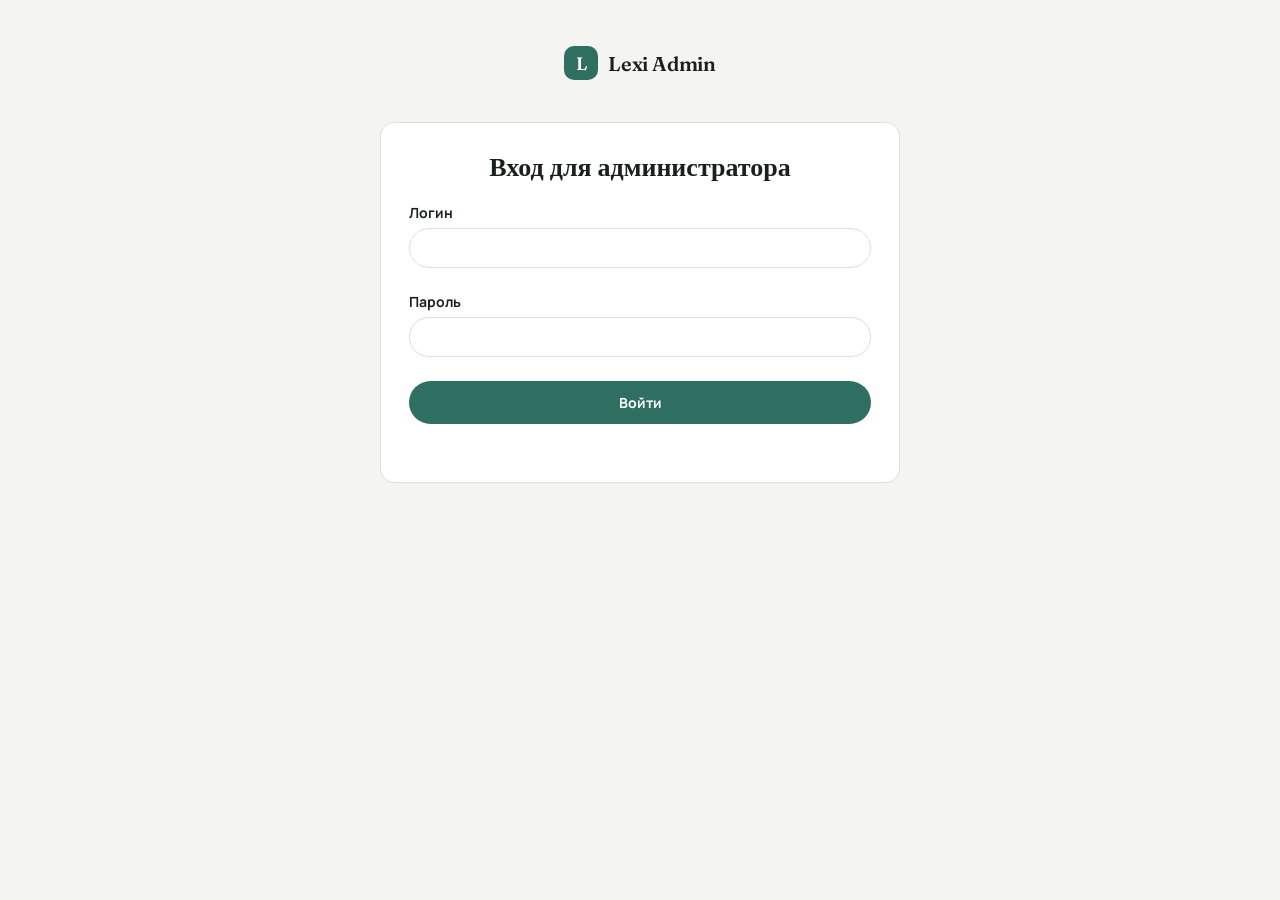
==== wwwroot/admin.html @ 891a6511 "Rebuild Lexi as ASP.NET Core + Postgres app - EF Core schema: admin_users, one_time_codes, clients, " ====
<!doctype html>
<html lang="ru">
<head>
<meta charset="utf-8">
<meta name="viewport" content="width=device-width, initial-scale=1">
<title>Lexi — Admin</title>
<link rel="preconnect" href="https://fonts.googleapis.com">
<link rel="stylesheet" href="https://fonts.googleapis.com/css2?family=Fraunces:wght@600;700&family=Manrope:wght@400;500;600;700&family=IBM+Plex+Mono:wght@500;600&display=swap">
<link rel="stylesheet" href="styles.css">
<style>
  body{padding:40px 20px;}
  .admin-wrap{max-width:520px;margin:0 auto;}
  .code-big{font-family:var(--font-mono);font-size:48px;font-weight:600;letter-spacing:.15em;text-align:center;padding:24px;background:var(--accent-soft);color:var(--accent);border-radius:var(--radius-m);margin:18px 0;}
  table{width:100%;border-collapse:collapse;font-size:13px;}
  td,th{padding:8px 6px;text-align:left;border-bottom:1px solid var(--border);}
</style>
</head>
<body>
  <div class="admin-wrap">
    <div class="brand" style="justify-content:center;margin-bottom:20px;"><div class="brand-mark">L</div><div class="brand-name">Lexi Admin</div></div>
    <div id="root"></div>
  </div>
  <div class="toast" id="toast"></div>
  <script src="admin.js"></script>
</body>
</html>
---- wwwroot/styles.css ----
:root{
  --bg:#F4F5F0;
  --surface:#FFFFFF;
  --surface-2:#EBEDE5;
  --surface-3:#EEF0E9;
  --ink:#1A211D;
  --ink-muted:#626D62;
  --ink-faint:#93998F;
  --border:#DCE0D5;
  --accent:#2E6F62;
  --accent-ink:#FFFFFF;
  --accent-soft:#DCEAE5;
  --accent-2:#AE6A22;
  --accent-2-soft:#F2E3CC;
  --success:#3F8F5F;
  --success-soft:#DFF0E4;
  --danger:#C24B41;
  --danger-soft:#F8E2DF;
  --warn:#B78620;
  --warn-soft:#F3E9D1;
  --shadow:0 1px 2px rgba(26,33,29,.06),0 6px 20px -8px rgba(26,33,29,.12);
  --radius-s:8px;
  --radius-m:14px;
  --radius-l:20px;
  --font-display:'Fraunces',Georgia,'Times New Roman',serif;
  --font-body:'Manrope',-apple-system,BlinkMacSystemFont,'Segoe UI',sans-serif;
  --font-mono:'IBM Plex Mono',ui-monospace,'SFMono-Regular',Consolas,monospace;
}
@media (prefers-color-scheme: dark){
  :root:not([data-theme="light"]){
    --bg:#121613; --surface:#191F1B; --surface-2:#202722; --surface-3:#1B211D;
    --ink:#E9EDE6; --ink-muted:#9CA79A; --ink-faint:#647063; --border:#2A322C;
    --accent:#63B9A3; --accent-ink:#0B1512; --accent-soft:#1C332C;
    --accent-2:#E1AC6E; --accent-2-soft:#372B1B;
    --success:#72C08F; --success-soft:#1D3324; --danger:#E58B82; --danger-soft:#3A2320;
    --warn:#E7C077; --warn-soft:#362C1A;
    --shadow:0 1px 2px rgba(0,0,0,.25),0 10px 28px -10px rgba(0,0,0,.5);
  }
}
:root[data-theme="dark"]{
  --bg:#121613; --surface:#191F1B; --surface-2:#202722; --surface-3:#1B211D;
  --ink:#E9EDE6; --ink-muted:#9CA79A; --ink-faint:#647063; --border:#2A322C;
  --accent:#63B9A3; --accent-ink:#0B1512; --accent-soft:#1C332C;
  --accent-2:#E1AC6E; --accent-2-soft:#372B1B;
  --success:#72C08F; --success-soft:#1D3324; --danger:#E58B82; --danger-soft:#3A2320;
  --warn:#E7C077; --warn-soft:#362C1A;
  --shadow:0 1px 2px rgba(0,0,0,.25),0 10px 28px -10px rgba(0,0,0,.5);
}
*{box-sizing:border-box;}
html,body{margin:0;padding:0;}
body{background:var(--bg);color:var(--ink);font-family:var(--font-body);}
.app{display:flex;min-height:100vh;background:var(--bg);color:var(--ink);}
::selection{background:var(--accent-soft);color:var(--ink);}
button{font-family:inherit;}
a{color:inherit;}
h1,h2,h3{text-wrap:balance;margin:0;}
::-webkit-scrollbar{width:10px;height:10px;}
::-webkit-scrollbar-thumb{background:var(--border);border-radius:8px;}

/* ---------- sidebar ---------- */
.sidebar{width:236px;flex:0 0 236px;background:var(--surface-3);border-right:1px solid var(--border);display:flex;flex-direction:column;padding:20px 14px;position:sticky;top:0;height:100vh;overflow-y:auto;}
.brand{display:flex;align-items:center;gap:10px;padding:6px 10px 22px;}
.brand-mark{width:34px;height:34px;border-radius:10px;background:var(--accent);color:var(--accent-ink);display:flex;align-items:center;justify-content:center;font-family:var(--font-display);font-weight:600;font-size:18px;flex:none;}
.brand-name{font-family:var(--font-display);font-weight:600;font-size:20px;letter-spacing:-.01em;}
.nav{display:flex;flex-direction:column;gap:2px;}
.nav-item{display:flex;align-items:center;gap:11px;padding:10px 12px;border-radius:var(--radius-s);color:var(--ink-muted);text-decoration:none;font-size:14.5px;font-weight:600;cursor:pointer;border:none;background:none;width:100%;text-align:left;}
.nav-item:hover{background:var(--surface-2);color:var(--ink);}
.nav-item.active{background:var(--accent-soft);color:var(--accent);}
.nav-item .ic{width:19px;height:19px;flex:none;}
.nav-spacer{flex:1;}
.sidebar-foot{padding:12px 10px 4px;font-size:12px;color:var(--ink-faint);border-top:1px solid var(--border);margin-top:8px;padding-top:14px;}
@keyframes pulse{50%{opacity:.35;}}
.tabbar{display:none;}

/* ---------- main ---------- */
.main{flex:1;min-width:0;}
.view{padding:34px 40px 80px;max-width:1180px;margin:0 auto;}
.view-narrow{max-width:760px;}
.page-head{display:flex;align-items:baseline;justify-content:space-between;gap:16px;margin-bottom:26px;flex-wrap:wrap;}
.page-title{font-family:var(--font-display);font-size:30px;font-weight:600;letter-spacing:-.01em;}
.page-sub{color:var(--ink-muted);font-size:14.5px;margin-top:4px;}

/* ---------- generic ---------- */
.card{background:var(--surface);border:1px solid var(--border);border-radius:var(--radius-m);}
.btn{display:inline-flex;align-items:center;justify-content:center;gap:8px;font-weight:700;font-size:14px;padding:11px 18px;border-radius:99px;border:1px solid transparent;cursor:pointer;transition:transform .08s ease;}
.btn:active{transform:scale(.97);}
.btn-primary{background:var(--accent);color:var(--accent-ink);}
.btn-primary:hover{filter:brightness(1.05);}
.btn-ghost{background:var(--surface-2);color:var(--ink);}
.btn-ghost:hover{background:var(--surface);border-color:var(--border);}
.btn-outline{background:transparent;border-color:var(--border);color:var(--ink);}
.btn-outline:hover{background:var(--surface-2);}
.btn-danger{background:var(--danger-soft);color:var(--danger);}
.btn:disabled{opacity:.45;cursor:not-allowed;}
.btn-sm{padding:7px 13px;font-size:12.5px;}
.btn-block{width:100%;}
.pill{display:inline-flex;align-items:center;gap:5px;font-size:11.5px;font-weight:700;padding:3px 9px;border-radius:99px;letter-spacing:.01em;}
.pill-level-A1,.pill-level-A2{background:var(--success-soft);color:var(--success);}
.pill-level-B1,.pill-level-B2{background:var(--warn-soft);color:var(--warn);}
.pill-level-C1{background:var(--danger-soft);color:var(--danger);}
.pill-muted{background:var(--surface-2);color:var(--ink-muted);}
.pill-accent{background:var(--accent-soft);color:var(--accent);}
.tag{background:var(--surface-2);color:var(--ink-muted);font-size:11.5px;font-weight:600;padding:3px 9px;border-radius:99px;}
.icon-btn{width:34px;height:34px;border-radius:50%;border:1px solid var(--border);background:var(--surface);display:inline-flex;align-items:center;justify-content:center;cursor:pointer;color:var(--ink-muted);flex:none;}
.icon-btn:hover{background:var(--surface-2);color:var(--ink);}
svg{display:block;}

/* ---------- onboarding ---------- */
.onboard-wrap{min-height:100vh;display:flex;align-items:center;justify-content:center;padding:24px;}
.onboard-card{max-width:400px;width:100%;padding:36px 32px;text-align:center;}
.onboard-title{font-family:var(--font-display);font-size:26px;font-weight:600;margin-bottom:8px;}
.onboard-sub{color:var(--ink-muted);font-size:14px;margin-bottom:26px;line-height:1.5;}
.code-input{width:100%;text-align:center;font-family:var(--font-mono);font-size:28px;letter-spacing:.35em;padding:14px 10px 14px 18px;border-radius:var(--radius-s);border:1px solid var(--border);background:var(--surface);color:var(--ink);}
.code-input:focus{outline:2px solid var(--accent);}
.onboard-error{color:var(--danger);font-size:13px;margin-top:12px;min-height:18px;}
.level-grid{display:grid;grid-template-columns:1fr 1fr;gap:10px;margin-top:6px;}
.level-btn{padding:18px 10px;border-radius:var(--radius-m);border:1px solid var(--border);background:var(--surface);cursor:pointer;text-align:center;}
.level-btn:hover{border-color:var(--accent);background:var(--accent-soft);}
.level-btn .lv-code{font-family:var(--font-display);font-size:22px;font-weight:600;}
.level-btn .lv-name{font-size:12px;color:var(--ink-muted);margin-top:2px;}

/* ---------- dashboard ---------- */
.stat-grid{display:grid;grid-template-columns:repeat(4,1fr);gap:14px;margin-bottom:26px;}
.stat-card{padding:18px 20px;display:flex;flex-direction:column;gap:6px;}
.stat-num{font-family:var(--font-mono);font-size:30px;font-weight:600;letter-spacing:-.02em;font-variant-numeric:tabular-nums;}
.stat-label{font-size:13px;color:var(--ink-muted);font-weight:600;}
.cta-row{display:grid;grid-template-columns:1.3fr 1fr;gap:14px;margin-bottom:26px;}
.cta-card{padding:24px 26px;display:flex;flex-direction:column;gap:12px;position:relative;overflow:hidden;}
.cta-card.primary{background:var(--accent);color:var(--accent-ink);}
.cta-card.primary .cta-sub{color:color-mix(in srgb, var(--accent-ink) 75%, transparent);}
.cta-title{font-family:var(--font-display);font-size:22px;font-weight:600;}
.cta-sub{font-size:13.5px;color:var(--ink-muted);}
.cta-card.primary .btn-primary{background:var(--accent-ink);color:var(--accent);}
.cta-card .btn-outline{border-color:currentColor;}
.two-col{display:grid;grid-template-columns:1.1fr .9fr;gap:16px;}
.section-title{font-family:var(--font-display);font-size:17px;font-weight:600;margin-bottom:12px;}
.panel{padding:20px 22px;}
.level-row{display:flex;align-items:center;gap:12px;padding:9px 0;}
.level-row .lv-label{width:96px;flex:none;font-size:12.5px;font-weight:700;color:var(--ink-muted);}
.bar-track{flex:1;height:8px;border-radius:99px;background:var(--surface-2);overflow:hidden;}
.bar-fill{height:100%;border-radius:99px;background:var(--accent);transition:width .3s ease;}
.level-row .lv-count{width:64px;flex:none;text-align:right;font-family:var(--font-mono);font-size:12px;color:var(--ink-muted);}
.chart-wrap{padding:20px 22px;}

/* ---------- block picker ---------- */
.overall-progress{padding:20px 22px;margin-bottom:20px;}
.overall-progress .bar-track{height:12px;margin-top:10px;}
.block-grid{display:grid;grid-template-columns:repeat(3,1fr);gap:14px;}
.block-card{padding:20px;cursor:pointer;display:flex;flex-direction:column;gap:8px;}
.block-card:hover{border-color:var(--accent);}
.block-ic{width:38px;height:38px;border-radius:10px;background:var(--accent-soft);color:var(--accent);display:flex;align-items:center;justify-content:center;font-size:18px;}
.block-title{font-weight:700;font-size:15px;}
.block-desc{font-size:12.5px;color:var(--ink-muted);line-height:1.4;}
.block-progress{margin-top:6px;}
.block-progress .bar-track{height:6px;}
.block-progress-label{font-family:var(--font-mono);font-size:11px;color:var(--ink-muted);margin-top:4px;}
.block-done .block-ic{background:var(--success-soft);color:var(--success);}

/* ---------- session / swipe flashcard ---------- */
.session-shell{max-width:640px;margin:0 auto;}
.session-top{display:flex;align-items:center;gap:12px;margin-bottom:22px;}
.session-top .bar-track{height:6px;}
.session-count{font-family:var(--font-mono);font-size:12.5px;color:var(--ink-muted);flex:none;}
.flash-stage{position:relative;min-height:400px;}
.flash{
  background:var(--surface);border:1px solid var(--border);border-radius:var(--radius-l);
  min-height:380px;display:flex;flex-direction:column;align-items:center;justify-content:center;text-align:center;
  padding:44px 32px;gap:14px;box-shadow:var(--shadow);position:absolute;inset:0;
  touch-action:pan-y;user-select:none;cursor:grab;
}
.flash.swiping{transition:none;cursor:grabbing;}
.flash-badges{position:absolute;top:18px;left:20px;right:20px;display:flex;justify-content:space-between;align-items:flex-start;pointer-events:none;}
.flash-badges .right-badges{display:flex;gap:8px;align-items:center;pointer-events:auto;}
.flash-word{font-family:var(--font-display);font-size:44px;font-weight:600;letter-spacing:-.01em;line-height:1.1;}
.flash-ipa{font-family:var(--font-mono);color:var(--ink-muted);font-size:15px;}
.flash-ru{font-family:var(--font-display);font-size:26px;color:var(--accent-2);font-weight:600;margin-top:4px;}
.flash-ex{max-width:440px;margin-top:14px;font-size:15px;line-height:1.55;color:var(--ink-muted);}
.flash-ex mark{background:var(--accent-soft);color:var(--accent);padding:0 3px;border-radius:4px;font-weight:700;}
.flash-ex-ru{max-width:440px;margin-top:6px;font-size:13.5px;line-height:1.5;color:var(--ink-faint);}
.flash-hint{position:absolute;bottom:16px;font-size:12px;color:var(--ink-faint);pointer-events:none;}
.swipe-flag{position:absolute;top:26px;font-family:var(--font-display);font-weight:700;font-size:20px;padding:6px 16px;border-radius:99px;opacity:0;transform:scale(.8);transition:opacity .12s,transform .12s;}
.swipe-flag.know{right:26px;background:var(--success-soft);color:var(--success);}
.grade-row{display:grid;grid-template-columns:repeat(2,1fr);gap:10px;margin-top:18px;}
.grade-btn{display:flex;flex-direction:column;align-items:center;gap:3px;padding:12px 8px;border-radius:var(--radius-s);border:1px solid var(--border);background:var(--surface);cursor:pointer;font-weight:700;font-size:13.5px;}
.grade-btn small{font-family:var(--font-mono);font-weight:500;font-size:11px;color:var(--ink-faint);}
.grade-btn.hard{color:var(--warn);}
.grade-btn.good{color:var(--accent);}
.grade-btn:hover{background:var(--surface-2);}
.reveal-row{display:flex;justify-content:center;margin-top:20px;}
.session-empty{text-align:center;padding:70px 20px;color:var(--ink-muted);}
.session-empty .big-ic{font-size:44px;margin-bottom:10px;}

/* ---------- bank ---------- */
.bank-controls{display:flex;gap:10px;margin-bottom:16px;flex-wrap:wrap;align-items:center;}
.search-input{flex:1;min-width:220px;padding:11px 16px;border-radius:99px;border:1px solid var(--border);background:var(--surface);color:var(--ink);font-size:14px;}
.search-input:focus{outline:2px solid var(--accent);outline-offset:1px;}
.chip-select{padding:10px 14px;border-radius:99px;border:1px solid var(--border);background:var(--surface);color:var(--ink);font-size:13px;font-weight:600;}
.bank-table{width:100%;border-collapse:collapse;}
.bank-row{cursor:pointer;border-bottom:1px solid var(--border);}
.bank-row:hover{background:var(--surface-2);}
.bank-row td{padding:11px 10px;font-size:14px;vertical-align:middle;}
.bank-word{font-weight:700;font-family:var(--font-display);font-size:16px;}
.bank-ru{color:var(--ink-muted);}
.status-dot{width:8px;height:8px;border-radius:50%;display:inline-block;margin-right:6px;}
.status-new .status-dot{background:var(--ink-faint);}
.status-review .status-dot{background:var(--accent);}
.status-mastered .status-dot{background:var(--success);}
.bank-count{color:var(--ink-muted);font-size:13px;margin:10px 0 20px;}
.star-btn{background:none;border:none;cursor:pointer;color:var(--ink-faint);padding:4px;}
.star-btn.on{color:var(--accent-2);}
.load-more{display:flex;justify-content:center;margin-top:18px;}

/* ---------- word detail modal ---------- */
.modal-backdrop{position:fixed;inset:0;background:rgba(10,14,11,.45);display:flex;align-items:center;justify-content:center;z-index:50;padding:20px;}
.modal{background:var(--surface);border-radius:var(--radius-l);max-width:480px;width:100%;padding:30px;box-shadow:var(--shadow);max-height:88vh;overflow-y:auto;}
.modal-top{display:flex;justify-content:space-between;align-items:flex-start;}
.modal-actions{display:flex;gap:10px;margin-top:22px;flex-wrap:wrap;}
.modal-meta{display:flex;gap:8px;margin:10px 0 4px;flex-wrap:wrap;}

/* ---------- practice item screens ---------- */
.practice-shell{max-width:600px;margin:0 auto;}
.practice-head{display:flex;justify-content:space-between;align-items:center;margin-bottom:18px;}
.score-pill{font-family:var(--font-mono);font-size:13px;color:var(--ink-muted);}
.mc-options{display:grid;gap:10px;margin-top:22px;}
.mc-opt{text-align:left;padding:14px 16px;border-radius:var(--radius-s);border:1px solid var(--border);background:var(--surface);cursor:pointer;font-size:15px;font-weight:600;}
.mc-opt:hover{background:var(--surface-2);}
.mc-opt.correct{background:var(--success-soft);border-color:var(--success);color:var(--success);}
.mc-opt.wrong{background:var(--danger-soft);border-color:var(--danger);color:var(--danger);}
.type-input{width:100%;padding:14px 16px;border-radius:var(--radius-s);border:1px solid var(--border);background:var(--surface);color:var(--ink);font-size:17px;font-family:var(--font-mono);margin-top:16px;}
.type-input:focus{outline:2px solid var(--accent);}
.type-input.correct{border-color:var(--success);}
.type-input.wrong{border-color:var(--danger);}
.feedback-row{margin-top:14px;font-size:14px;min-height:22px;}
.feedback-row.correct{color:var(--success);}
.feedback-row.wrong{color:var(--danger);}
.mic-row{display:flex;flex-direction:column;align-items:center;gap:12px;margin-top:20px;}
.mic-btn{width:64px;height:64px;border-radius:50%;background:var(--accent);color:var(--accent-ink);border:none;cursor:pointer;display:flex;align-items:center;justify-content:center;}
.mic-btn.listening{animation:pulse 1s infinite;background:var(--danger);}
.heard-text{font-family:var(--font-mono);font-size:14px;color:var(--ink-muted);min-height:20px;}

/* ---------- stats ---------- */
.donut-wrap{display:flex;align-items:center;gap:24px;}
.legend{display:flex;flex-direction:column;gap:8px;font-size:13px;}
.legend-item{display:flex;align-items:center;gap:8px;}
.legend-dot{width:9px;height:9px;border-radius:50%;flex:none;}
.heatmap{display:grid;grid-auto-flow:column;grid-template-rows:repeat(7,1fr);gap:3px;overflow-x:auto;padding-bottom:4px;}
.heat-cell{width:12px;height:12px;border-radius:3px;background:var(--surface-2);}

/* ---------- settings ---------- */
.field-group{margin-bottom:24px;}
.field-label{font-weight:700;font-size:14px;margin-bottom:6px;}
.field-hint{font-size:12.5px;color:var(--ink-muted);margin-bottom:10px;}
.slider-row{display:flex;align-items:center;gap:14px;}
input[type=range]{flex:1;accent-color:var(--accent);}
.range-val{font-family:var(--font-mono);font-weight:600;width:32px;text-align:right;}
.settings-row{display:flex;justify-content:space-between;align-items:center;padding:14px 0;border-bottom:1px solid var(--border);gap:14px;}
.settings-row:last-child{border-bottom:none;}
.toast{position:fixed;bottom:26px;left:50%;transform:translateX(-50%);background:var(--ink);color:var(--bg);padding:11px 20px;border-radius:99px;font-size:13.5px;font-weight:600;box-shadow:var(--shadow);z-index:100;opacity:0;pointer-events:none;transition:opacity .2s, transform .2s;}
.toast.show{opacity:1;transform:translateX(-50%) translateY(-6px);}

@media (max-width:880px){
  .sidebar{display:none;}
  .view{padding:20px 16px 90px;}
  .stat-grid{grid-template-columns:repeat(2,1fr);}
  .cta-row{grid-template-columns:1fr;}
  .two-col{grid-template-columns:1fr;}
  .block-grid{grid-template-columns:1fr 1fr;}
  .tabbar{display:flex;position:fixed;bottom:0;left:0;right:0;background:var(--surface-3);border-top:1px solid var(--border);justify-content:space-around;padding:6px 4px 8px;z-index:40;}
  .tab-item{display:flex;flex-direction:column;align-items:center;gap:2px;background:none;border:none;color:var(--ink-muted);font-size:10.5px;font-weight:700;padding:6px 4px;flex:1;}
  .tab-item.active{color:var(--accent);}
  .tab-item .ic{width:20px;height:20px;}
}
@media (max-width:520px){
  .block-grid{grid-template-columns:1fr;}
  .flash-word{font-size:32px;}
}
@media (prefers-reduced-motion: reduce){
  *{animation-duration:.001ms !important;transition-duration:.001ms !important;}
}
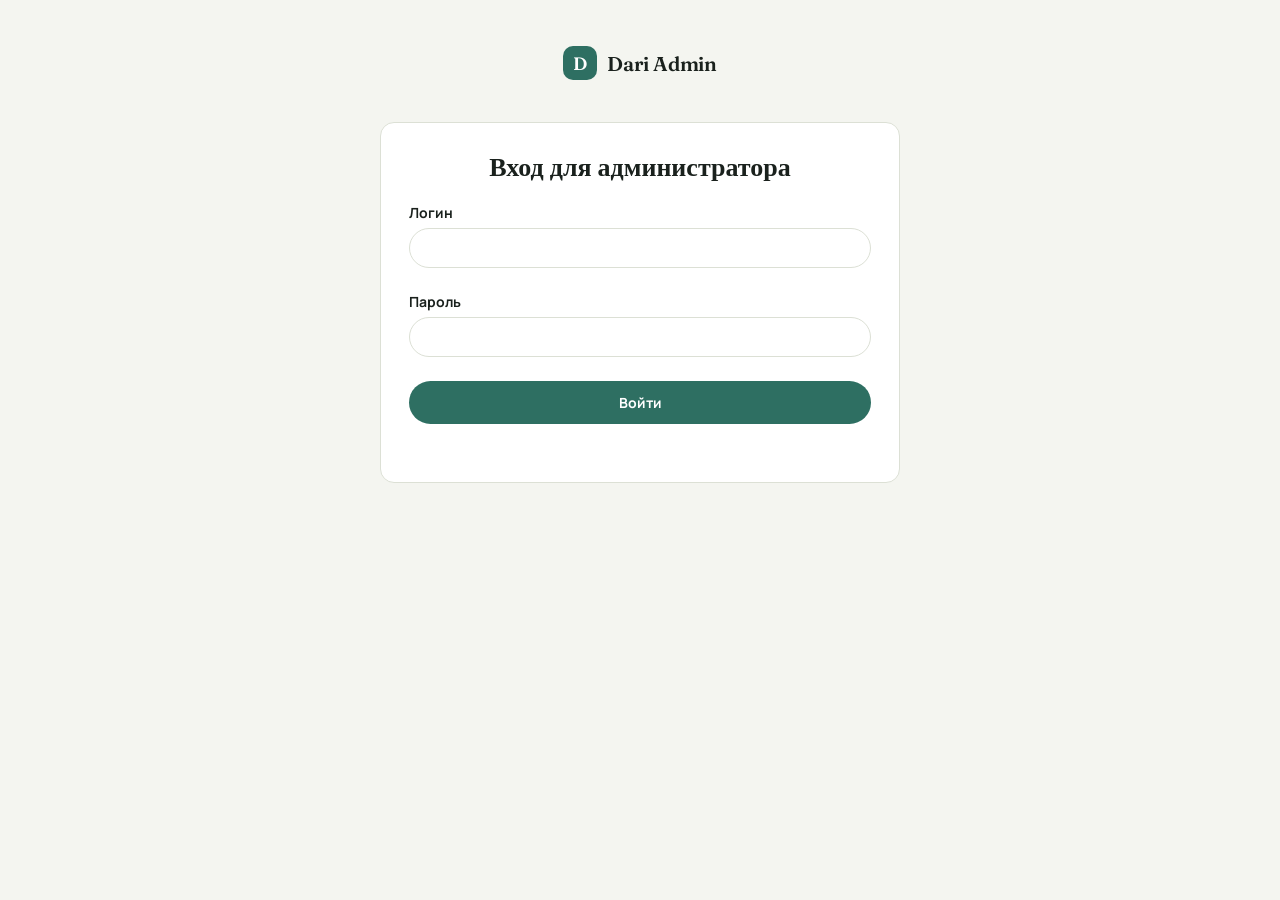
==== commit 43ccd2dc: "Hide listening/pronunciation tasks, number tasks, richer sounds, rebrand to Dari Hide the Listening " ====
--- a/wwwroot/admin.html
+++ b/wwwroot/admin.html
@@ -3,21 +3,23 @@
 <head>
 <meta charset="utf-8">
 <meta name="viewport" content="width=device-width, initial-scale=1">
-<title>Lexi — Admin</title>
+<title>Dari — Admin</title>
 <link rel="preconnect" href="https://fonts.googleapis.com">
 <link rel="stylesheet" href="https://fonts.googleapis.com/css2?family=Fraunces:wght@600;700&family=Manrope:wght@400;500;600;700&family=IBM+Plex+Mono:wght@500;600&display=swap">
 <link rel="stylesheet" href="styles.css">
 <style>
   body{padding:40px 20px;}
-  .admin-wrap{max-width:520px;margin:0 auto;}
+  .admin-wrap{max-width:520px;margin:0 auto;transition:max-width .2s;}
+  .admin-wrap.wide{max-width:760px;}
   .code-big{font-family:var(--font-mono);font-size:48px;font-weight:600;letter-spacing:.15em;text-align:center;padding:24px;background:var(--accent-soft);color:var(--accent);border-radius:var(--radius-m);margin:18px 0;}
   table{width:100%;border-collapse:collapse;font-size:13px;}
   td,th{padding:8px 6px;text-align:left;border-bottom:1px solid var(--border);}
+  .table-wrap{overflow-x:auto;}
 </style>
 </head>
 <body>
   <div class="admin-wrap">
-    <div class="brand" style="justify-content:center;margin-bottom:20px;"><div class="brand-mark">L</div><div class="brand-name">Lexi Admin</div></div>
+    <div class="brand" style="justify-content:center;margin-bottom:20px;"><div class="brand-mark">D</div><div class="brand-name">Dari Admin</div></div>
     <div id="root"></div>
   </div>
   <div class="toast" id="toast"></div>
--- a/wwwroot/styles.css
+++ b/wwwroot/styles.css
@@ -47,7 +47,7 @@
   --shadow:0 1px 2px rgba(0,0,0,.25),0 10px 28px -10px rgba(0,0,0,.5);
 }
 *{box-sizing:border-box;}
-html,body{margin:0;padding:0;}
+html,body{margin:0;padding:0;-webkit-text-size-adjust:100%;text-size-adjust:100%;touch-action:manipulation;}
 body{background:var(--bg);color:var(--ink);font-family:var(--font-body);}
 .app{display:flex;min-height:100vh;background:var(--bg);color:var(--ink);}
 ::selection{background:var(--accent-soft);color:var(--ink);}
@@ -106,7 +106,7 @@
 svg{display:block;}
 
 /* ---------- onboarding ---------- */
-.onboard-wrap{min-height:100vh;display:flex;align-items:center;justify-content:center;padding:24px;}
+.onboard-wrap{display:flex;justify-content:center;padding:28px 20px;}
 .onboard-card{max-width:400px;width:100%;padding:36px 32px;text-align:center;}
 .onboard-title{font-family:var(--font-display);font-size:26px;font-weight:600;margin-bottom:8px;}
 .onboard-sub{color:var(--ink-muted);font-size:14px;margin-bottom:26px;line-height:1.5;}
@@ -120,6 +120,24 @@
 .level-btn .lv-name{font-size:12px;color:var(--ink-muted);margin-top:2px;}
 
 /* ---------- dashboard ---------- */
+.home-head{margin-bottom:18px;}
+.home-head-row{display:flex;align-items:center;gap:10px;margin-top:6px;flex-wrap:wrap;}
+.level-pill-big{font-size:12.5px;padding:5px 12px;}
+.compact-stat-row{display:grid;grid-template-columns:repeat(3,1fr);gap:10px;margin-bottom:18px;}
+.compact-stat{background:var(--surface);border:1px solid var(--border);border-radius:var(--radius-s);padding:10px 8px;text-align:center;}
+.cs-num{font-family:var(--font-mono);font-size:20px;font-weight:700;letter-spacing:-.01em;}
+.cs-label{font-size:11px;color:var(--ink-muted);font-weight:600;margin-top:1px;}
+.home-tasks-card{padding:18px 20px;}
+.home-tasks-head{display:flex;justify-content:space-between;align-items:flex-start;gap:10px;margin-bottom:12px;flex-wrap:wrap;}
+.today-chip-grid{display:grid;grid-template-columns:repeat(6,1fr);gap:8px;}
+.today-chip{display:flex;flex-direction:column;align-items:center;gap:4px;padding:10px 4px;border-radius:var(--radius-s);background:var(--surface-2);border:1px solid transparent;cursor:pointer;text-align:center;}
+.today-chip:hover{border-color:var(--border);}
+.today-chip.done{background:var(--success-soft);}
+.today-chip .tc-ic{width:26px;height:26px;border-radius:7px;background:var(--accent-soft);color:var(--accent);display:flex;align-items:center;justify-content:center;font-size:13px;}
+.today-chip.done .tc-ic{background:var(--success);color:#fff;}
+.today-chip .tc-label{font-size:10px;font-weight:700;line-height:1.2;}
+.today-chip .tc-count{font-family:var(--font-mono);font-size:9.5px;color:var(--ink-muted);}
+.today-chip.done .tc-count{color:var(--success);font-weight:700;}
 .stat-grid{display:grid;grid-template-columns:repeat(4,1fr);gap:14px;margin-bottom:26px;}
 .stat-card{padding:18px 20px;display:flex;flex-direction:column;gap:6px;}
 .stat-num{font-family:var(--font-mono);font-size:30px;font-weight:600;letter-spacing:-.02em;font-variant-numeric:tabular-nums;}
@@ -141,12 +159,22 @@
 .bar-fill{height:100%;border-radius:99px;background:var(--accent);transition:width .3s ease;}
 .level-row .lv-count{width:64px;flex:none;text-align:right;font-family:var(--font-mono);font-size:12px;color:var(--ink-muted);}
 .chart-wrap{padding:20px 22px;}
+.info-grid{display:grid;grid-template-columns:repeat(3,1fr);gap:14px;}
+.info-card{padding:18px 20px;display:flex;flex-direction:column;gap:6px;}
+.info-ic{font-size:20px;line-height:1;}
+.info-title{font-weight:700;font-size:14px;}
+.info-text{font-size:12.5px;color:var(--ink-muted);line-height:1.5;}
 
 /* ---------- block picker ---------- */
-.overall-progress{padding:20px 22px;margin-bottom:20px;}
+.tasks-cta{margin-bottom:16px;}
+.tasks-cta .btn{width:100%;padding:14px 18px;font-size:15px;}
+.overall-progress-strip{display:flex;align-items:center;gap:12px;margin-bottom:22px;padding:0 2px;}
+.overall-progress-strip .ops-label{font-size:12px;color:var(--ink-muted);white-space:nowrap;}
+.overall-progress-strip .ops-pct{font-family:var(--font-mono);font-size:12px;color:var(--ink-muted);white-space:nowrap;}
+.overall-progress-strip .bar-track{height:5px;}
 .overall-progress .bar-track{height:12px;margin-top:10px;}
 .block-grid{display:grid;grid-template-columns:repeat(3,1fr);gap:14px;}
-.block-card{padding:20px;cursor:pointer;display:flex;flex-direction:column;gap:8px;}
+.block-card{padding:20px;cursor:pointer;display:flex;flex-direction:column;gap:8px;position:relative;}
 .block-card:hover{border-color:var(--accent);}
 .block-ic{width:38px;height:38px;border-radius:10px;background:var(--accent-soft);color:var(--accent);display:flex;align-items:center;justify-content:center;font-size:18px;}
 .block-title{font-weight:700;font-size:15px;}
@@ -155,47 +183,65 @@
 .block-progress .bar-track{height:6px;}
 .block-progress-label{font-family:var(--font-mono);font-size:11px;color:var(--ink-muted);margin-top:4px;}
 .block-done .block-ic{background:var(--success-soft);color:var(--success);}
+.block-body{display:contents;}
+.block-num{color:var(--ink-faint);font-weight:600;margin-right:4px;}
+.block-soon{cursor:default;opacity:.55;}
+.block-soon:hover{border-color:var(--border);}
+.block-soon .block-ic{background:var(--surface-2);color:var(--ink-faint);}
+.soon-badge{display:inline-block;font-size:10px;font-weight:700;letter-spacing:.04em;text-transform:uppercase;color:var(--ink-muted);background:var(--surface-2);border-radius:99px;padding:2px 7px;vertical-align:middle;margin-left:2px;}
 
 /* ---------- session / swipe flashcard ---------- */
 .session-shell{max-width:640px;margin:0 auto;}
-.session-top{display:flex;align-items:center;gap:12px;margin-bottom:22px;}
-.session-top .bar-track{height:6px;}
-.session-count{font-family:var(--font-mono);font-size:12.5px;color:var(--ink-muted);flex:none;}
-.flash-stage{position:relative;min-height:400px;}
+.session-back{margin-bottom:14px;}
+.session-goal{margin-bottom:16px;}
+.session-goal-row{display:flex;justify-content:space-between;font-size:12.5px;color:var(--ink-muted);margin-bottom:6px;}
+.session-goal-row b{color:var(--ink);font-family:var(--font-mono);font-weight:700;}
+.session-goal .bar-track{height:7px;}
+.session-goal.goal-met .bar-fill{background:var(--success);}
+.flash-stage{position:relative;}
 .flash{
   background:var(--surface);border:1px solid var(--border);border-radius:var(--radius-l);
-  min-height:380px;display:flex;flex-direction:column;align-items:center;justify-content:center;text-align:center;
-  padding:44px 32px;gap:14px;box-shadow:var(--shadow);position:absolute;inset:0;
-  touch-action:pan-y;user-select:none;cursor:grab;
+  min-height:340px;display:flex;flex-direction:column;align-items:center;justify-content:flex-start;text-align:center;
+  padding:78px 28px 66px;gap:14px;box-shadow:var(--shadow);position:relative;width:100%;
+  touch-action:none;user-select:none;cursor:grab;overflow:hidden;z-index:2;
 }
 .flash.swiping{transition:none;cursor:grabbing;}
-.flash-badges{position:absolute;top:18px;left:20px;right:20px;display:flex;justify-content:space-between;align-items:flex-start;pointer-events:none;}
+.flash-badges{position:absolute;top:18px;left:20px;right:20px;display:flex;justify-content:space-between;align-items:flex-start;pointer-events:none;z-index:1;}
 .flash-badges .right-badges{display:flex;gap:8px;align-items:center;pointer-events:auto;}
 .flash-word{font-family:var(--font-display);font-size:44px;font-weight:600;letter-spacing:-.01em;line-height:1.1;}
 .flash-ipa{font-family:var(--font-mono);color:var(--ink-muted);font-size:15px;}
-.flash-ru{font-family:var(--font-display);font-size:26px;color:var(--accent-2);font-weight:600;margin-top:4px;}
-.flash-ex{max-width:440px;margin-top:14px;font-size:15px;line-height:1.55;color:var(--ink-muted);}
+.flash-translation{
+  width:100%;max-width:420px;margin-top:16px;padding:16px 18px;background:var(--surface-2);
+  border:1px solid var(--border);border-radius:var(--radius-m);display:flex;flex-direction:column;gap:10px;
+}
+.flash-ru{font-family:var(--font-display);font-size:24px;color:var(--accent-2);font-weight:600;}
+.flash-ex{font-size:14.5px;line-height:1.5;color:var(--ink-muted);}
 .flash-ex mark{background:var(--accent-soft);color:var(--accent);padding:0 3px;border-radius:4px;font-weight:700;}
-.flash-ex-ru{max-width:440px;margin-top:6px;font-size:13.5px;line-height:1.5;color:var(--ink-faint);}
-.flash-hint{position:absolute;bottom:16px;font-size:12px;color:var(--ink-faint);pointer-events:none;}
-.swipe-flag{position:absolute;top:26px;font-family:var(--font-display);font-weight:700;font-size:20px;padding:6px 16px;border-radius:99px;opacity:0;transform:scale(.8);transition:opacity .12s,transform .12s;}
-.swipe-flag.know{right:26px;background:var(--success-soft);color:var(--success);}
-.grade-row{display:grid;grid-template-columns:repeat(2,1fr);gap:10px;margin-top:18px;}
-.grade-btn{display:flex;flex-direction:column;align-items:center;gap:3px;padding:12px 8px;border-radius:var(--radius-s);border:1px solid var(--border);background:var(--surface);cursor:pointer;font-weight:700;font-size:13.5px;}
-.grade-btn small{font-family:var(--font-mono);font-weight:500;font-size:11px;color:var(--ink-faint);}
-.grade-btn.hard{color:var(--warn);}
-.grade-btn.good{color:var(--accent);}
-.grade-btn:hover{background:var(--surface-2);}
-.reveal-row{display:flex;justify-content:center;margin-top:20px;}
+.flash-ex-ru{font-size:13px;line-height:1.5;color:var(--ink-faint);}
+.flash-hint{margin-top:10px;font-size:12.5px;font-weight:700;color:var(--accent);background:var(--accent-soft);padding:7px 16px;border-radius:99px;pointer-events:none;}
+.flash-content{position:relative;z-index:1;display:flex;flex-direction:column;align-items:center;gap:2px;width:100%;}
+.swipe-zone{
+  position:absolute;left:0;right:0;height:50px;display:flex;align-items:center;
+  justify-content:center;gap:8px;transition:opacity .06s linear;pointer-events:none;z-index:0;
+}
+.swipe-zone.up{top:0;background:linear-gradient(to bottom, color-mix(in srgb, var(--success) 30%, transparent), transparent);opacity:.55;}
+.swipe-zone.down{bottom:0;background:linear-gradient(to top, color-mix(in srgb, var(--danger) 30%, transparent), transparent);opacity:.55;}
+.swipe-zone .sz-arrow{font-size:26px;line-height:1;}
+.swipe-zone.up .sz-arrow,.swipe-zone.up .sz-label{color:var(--success);}
+.swipe-zone.down .sz-arrow,.swipe-zone.down .sz-label{color:var(--danger);}
+.swipe-zone .sz-label{font-size:14px;font-family:var(--font-display);font-weight:700;}
 .session-empty{text-align:center;padding:70px 20px;color:var(--ink-muted);}
 .session-empty .big-ic{font-size:44px;margin-bottom:10px;}
+.goal-modal{text-align:center;}
+.goal-modal .big-ic{font-size:48px;margin-bottom:10px;}
 
 /* ---------- bank ---------- */
 .bank-controls{display:flex;gap:10px;margin-bottom:16px;flex-wrap:wrap;align-items:center;}
 .search-input{flex:1;min-width:220px;padding:11px 16px;border-radius:99px;border:1px solid var(--border);background:var(--surface);color:var(--ink);font-size:14px;}
 .search-input:focus{outline:2px solid var(--accent);outline-offset:1px;}
 .chip-select{padding:10px 14px;border-radius:99px;border:1px solid var(--border);background:var(--surface);color:var(--ink);font-size:13px;font-weight:600;}
-.bank-table{width:100%;border-collapse:collapse;}
+.bank-table-wrap{overflow-x:auto;}
+.bank-table{width:100%;min-width:560px;border-collapse:collapse;}
 .bank-row{cursor:pointer;border-bottom:1px solid var(--border);}
 .bank-row:hover{background:var(--surface-2);}
 .bank-row td{padding:11px 10px;font-size:14px;vertical-align:middle;}
@@ -215,6 +261,16 @@
 .modal{background:var(--surface);border-radius:var(--radius-l);max-width:480px;width:100%;padding:30px;box-shadow:var(--shadow);max-height:88vh;overflow-y:auto;}
 .modal-top{display:flex;justify-content:space-between;align-items:flex-start;}
 .modal-actions{display:flex;gap:10px;margin-top:22px;flex-wrap:wrap;}
+.help-fab{
+  position:fixed;top:16px;right:16px;width:34px;height:34px;border-radius:50%;z-index:60;
+  background:var(--surface);border:1px solid var(--border);color:var(--ink-muted);font-family:var(--font-display);
+  font-weight:700;font-size:15px;cursor:pointer;box-shadow:var(--shadow);
+}
+.help-fab:hover{color:var(--accent);border-color:var(--accent);}
+.help-list{display:flex;flex-direction:column;gap:14px;margin-top:16px;text-align:left;}
+.help-item{display:flex;gap:12px;align-items:flex-start;font-size:13.5px;line-height:1.5;color:var(--ink-muted);}
+.help-item b{color:var(--ink);}
+.help-num{width:22px;height:22px;border-radius:50%;background:var(--accent-soft);color:var(--accent);font-family:var(--font-mono);font-weight:700;font-size:11.5px;display:flex;align-items:center;justify-content:center;flex:none;margin-top:1px;}
 .modal-meta{display:flex;gap:8px;margin:10px 0 4px;flex-wrap:wrap;}
 
 /* ---------- practice item screens ---------- */
@@ -254,6 +310,13 @@
 input[type=range]{flex:1;accent-color:var(--accent);}
 .range-val{font-family:var(--font-mono);font-weight:600;width:32px;text-align:right;}
 .settings-row{display:flex;justify-content:space-between;align-items:center;padding:14px 0;border-bottom:1px solid var(--border);gap:14px;}
+.category-row{display:flex;justify-content:space-between;align-items:center;padding:14px 0;border-bottom:1px solid var(--border);gap:14px;cursor:pointer;}
+.category-row:last-child{border-bottom:none;}
+.category-row:hover .cat-row-title{color:var(--accent);}
+.cat-row-main{display:flex;align-items:center;gap:12px;}
+.cat-row-main .ic{width:20px;height:20px;color:var(--ink-muted);flex:none;}
+.cat-row-title{font-weight:700;font-size:14.5px;}
+.cat-row-arrow{font-size:20px;color:var(--ink-faint);}
 .settings-row:last-child{border-bottom:none;}
 .toast{position:fixed;bottom:26px;left:50%;transform:translateX(-50%);background:var(--ink);color:var(--bg);padding:11px 20px;border-radius:99px;font-size:13.5px;font-weight:600;box-shadow:var(--shadow);z-index:100;opacity:0;pointer-events:none;transition:opacity .2s, transform .2s;}
 .toast.show{opacity:1;transform:translateX(-50%) translateY(-6px);}
@@ -265,13 +328,51 @@
   .cta-row{grid-template-columns:1fr;}
   .two-col{grid-template-columns:1fr;}
   .block-grid{grid-template-columns:1fr 1fr;}
-  .tabbar{display:flex;position:fixed;bottom:0;left:0;right:0;background:var(--surface-3);border-top:1px solid var(--border);justify-content:space-around;padding:6px 4px 8px;z-index:40;}
-  .tab-item{display:flex;flex-direction:column;align-items:center;gap:2px;background:none;border:none;color:var(--ink-muted);font-size:10.5px;font-weight:700;padding:6px 4px;flex:1;}
+  .info-grid{grid-template-columns:1fr;}
+  .today-chip-grid{grid-template-columns:repeat(3,1fr);}
+  .compact-stat-row{grid-template-columns:repeat(3,1fr);}
+  .tabbar{
+    display:flex;position:fixed;bottom:0;left:0;right:0;
+    background:color-mix(in srgb, var(--surface-3) 88%, transparent);
+    backdrop-filter:blur(14px) saturate(1.4);-webkit-backdrop-filter:blur(14px) saturate(1.4);
+    border-top:1px solid var(--border);justify-content:space-around;
+    padding:8px 6px calc(10px + env(safe-area-inset-bottom));
+    box-shadow:0 -6px 20px -10px rgba(26,33,29,.18);
+    z-index:40;touch-action:manipulation;
+  }
+  .tab-item{
+    display:flex;flex-direction:column;align-items:center;gap:3px;background:none;border:none;
+    color:var(--ink-muted);font-size:10.5px;font-weight:700;letter-spacing:.1px;
+    padding:6px 4px;flex:1;border-radius:var(--radius-s);
+    transition:color .15s ease, transform .12s ease;
+  }
+  .tab-item:active{transform:scale(.93);}
   .tab-item.active{color:var(--accent);}
-  .tab-item .ic{width:20px;height:20px;}
+  .tab-item .ic{width:20px;height:20px;transition:transform .15s ease;}
+  .tab-item.active .ic{transform:translateY(-1px);}
+  .tab-item-main{padding-top:0;}
+  .tab-main-circle{
+    width:46px;height:46px;border-radius:50%;
+    background:linear-gradient(155deg, var(--accent), color-mix(in srgb, var(--accent) 78%, #000));
+    color:var(--accent-ink);display:flex;align-items:center;justify-content:center;
+    margin-top:-24px;box-shadow:0 6px 16px -4px color-mix(in srgb, var(--accent) 55%, transparent);
+    border:3px solid var(--surface-3);transition:box-shadow .15s ease, transform .12s ease;
+  }
+  .tab-item-main:active .tab-main-circle{transform:scale(.94);}
+  .tab-item-main .ic{width:22px;height:22px;}
+  .tab-item-main span{margin-top:4px;}
+  .tab-item-main.active .tab-main-circle{box-shadow:0 0 0 4px var(--accent-soft), 0 6px 16px -4px color-mix(in srgb, var(--accent) 55%, transparent);}
+}
+@media (max-width:600px){
+  .block-grid{grid-template-columns:1fr;gap:8px;}
+  .block-card{flex-direction:row;align-items:center;padding:12px 14px;gap:12px;}
+  .block-ic{width:34px;height:34px;font-size:16px;flex:none;}
+  .block-body{display:flex;flex-direction:column;gap:3px;flex:1;min-width:0;}
+  .block-body .block-title{font-size:14px;}
+  .block-desc{display:none;}
+  .block-progress{margin-top:0;}
 }
 @media (max-width:520px){
-  .block-grid{grid-template-columns:1fr;}
   .flash-word{font-size:32px;}
 }
 @media (prefers-reduced-motion: reduce){
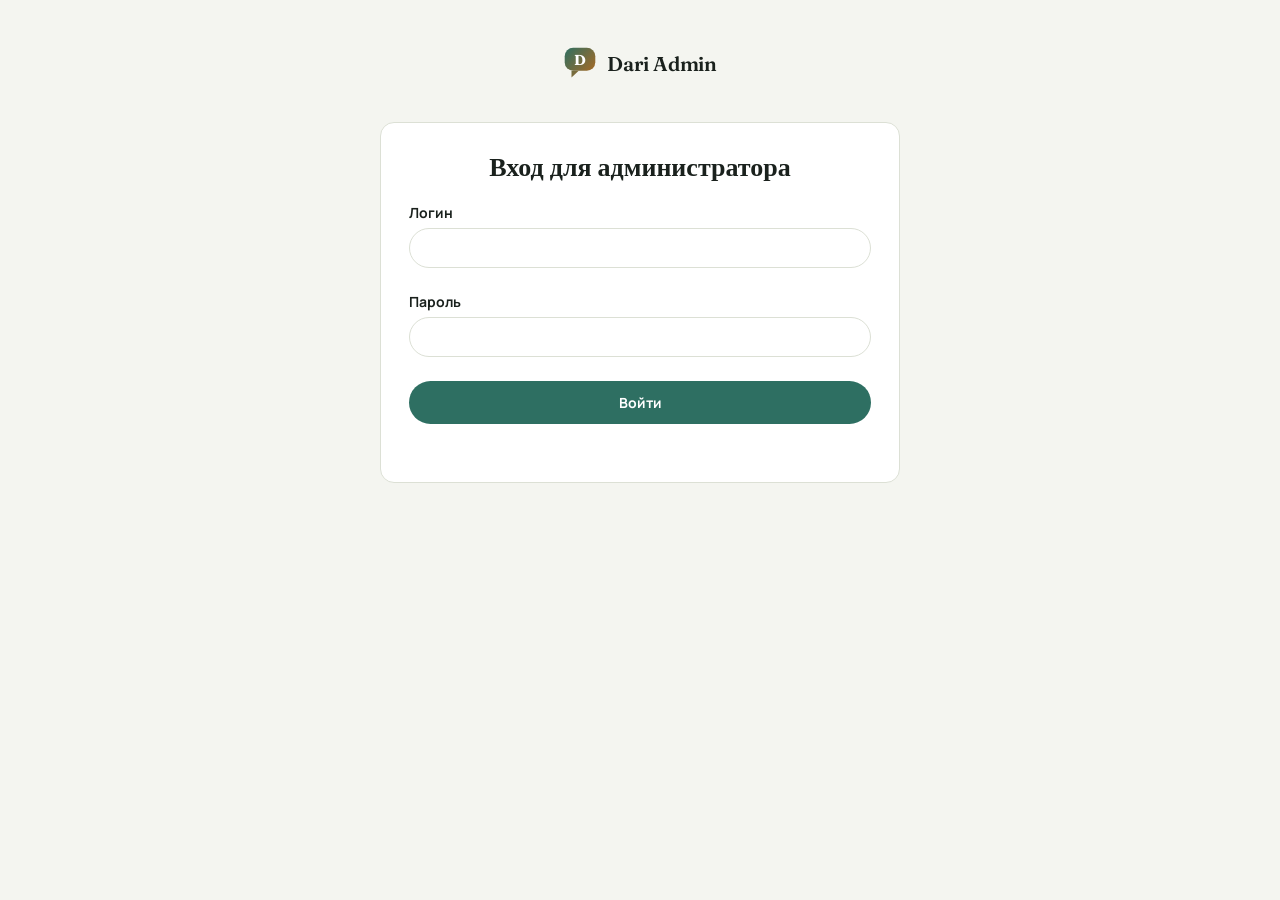
==== commit 72a70f1f: "Add a Dari logo mark, favicon, and app icon Replace the plain "D" letter badge with a small speech-b" ====
--- a/wwwroot/admin.html
+++ b/wwwroot/admin.html
@@ -4,6 +4,8 @@
 <meta charset="utf-8">
 <meta name="viewport" content="width=device-width, initial-scale=1">
 <title>Dari — Admin</title>
+<link rel="icon" type="image/svg+xml" href="data:image/svg+xml,%3Csvg xmlns='http://www.w3.org/2000/svg' viewBox='0 0 40 40'%3E%3Cdefs%3E%3ClinearGradient id='g' x1='2' y1='2' x2='38' y2='34' gradientUnits='userSpaceOnUse'%3E%3Cstop offset='0' stop-color='%232E6F62'/%3E%3Cstop offset='1' stop-color='%23AE6A22'/%3E%3C/linearGradient%3E%3C/defs%3E%3Crect x='2' y='2' width='36' height='27' rx='10' fill='url(%23g)'/%3E%3Cpath d='M10 29 L10 37 L18.5 29 Z' fill='url(%23g)'/%3E%3Ctext x='20' y='24' text-anchor='middle' font-family='Georgia,serif' font-weight='700' font-size='18' fill='%23FFFFFF'%3ED%3C/text%3E%3C/svg%3E">
+<meta name="theme-color" content="#2E6F62">
 <link rel="preconnect" href="https://fonts.googleapis.com">
 <link rel="stylesheet" href="https://fonts.googleapis.com/css2?family=Fraunces:wght@600;700&family=Manrope:wght@400;500;600;700&family=IBM+Plex+Mono:wght@500;600&display=swap">
 <link rel="stylesheet" href="styles.css">
@@ -19,7 +21,14 @@
 </head>
 <body>
   <div class="admin-wrap">
-    <div class="brand" style="justify-content:center;margin-bottom:20px;"><div class="brand-mark">D</div><div class="brand-name">Dari Admin</div></div>
+    <div class="brand" style="justify-content:center;margin-bottom:20px;"><div class="brand-mark"><svg width="34" height="34" viewBox="0 0 40 40" xmlns="http://www.w3.org/2000/svg">
+      <defs><linearGradient id="dariGradAdmin" x1="2" y1="2" x2="38" y2="34" gradientUnits="userSpaceOnUse">
+        <stop offset="0" stop-color="var(--accent)"/><stop offset="1" stop-color="var(--accent-2)"/>
+      </linearGradient></defs>
+      <rect x="2" y="2" width="36" height="27" rx="10" fill="url(#dariGradAdmin)"/>
+      <path d="M10 29 L10 37 L18.5 29 Z" fill="url(#dariGradAdmin)"/>
+      <text x="20" y="22.5" text-anchor="middle" font-family="Fraunces, Georgia, serif" font-weight="700" font-size="17" fill="var(--accent-ink)">D</text>
+    </svg></div><div class="brand-name">Dari Admin</div></div>
     <div id="root"></div>
   </div>
   <div class="toast" id="toast"></div>
--- a/wwwroot/styles.css
+++ b/wwwroot/styles.css
@@ -60,7 +60,8 @@
 /* ---------- sidebar ---------- */
 .sidebar{width:236px;flex:0 0 236px;background:var(--surface-3);border-right:1px solid var(--border);display:flex;flex-direction:column;padding:20px 14px;position:sticky;top:0;height:100vh;overflow-y:auto;}
 .brand{display:flex;align-items:center;gap:10px;padding:6px 10px 22px;}
-.brand-mark{width:34px;height:34px;border-radius:10px;background:var(--accent);color:var(--accent-ink);display:flex;align-items:center;justify-content:center;font-family:var(--font-display);font-weight:600;font-size:18px;flex:none;}
+.brand-mark{width:34px;height:34px;display:flex;align-items:center;justify-content:center;flex:none;}
+.brand-mark svg{display:block;}
 .brand-name{font-family:var(--font-display);font-weight:600;font-size:20px;letter-spacing:-.01em;}
 .nav{display:flex;flex-direction:column;gap:2px;}
 .nav-item{display:flex;align-items:center;gap:11px;padding:10px 12px;border-radius:var(--radius-s);color:var(--ink-muted);text-decoration:none;font-size:14.5px;font-weight:600;cursor:pointer;border:none;background:none;width:100%;text-align:left;}
@@ -109,6 +110,8 @@
 .onboard-wrap{display:flex;justify-content:center;padding:28px 20px;}
 .onboard-card{max-width:400px;width:100%;padding:36px 32px;text-align:center;}
 .onboard-title{font-family:var(--font-display);font-size:26px;font-weight:600;margin-bottom:8px;}
+.onboard-logo{display:flex;justify-content:center;margin-bottom:16px;}
+.onboard-logo svg{filter:drop-shadow(0 6px 14px color-mix(in srgb, var(--accent) 35%, transparent));}
 .onboard-sub{color:var(--ink-muted);font-size:14px;margin-bottom:26px;line-height:1.5;}
 .code-input{width:100%;text-align:center;font-family:var(--font-mono);font-size:28px;letter-spacing:.35em;padding:14px 10px 14px 18px;border-radius:var(--radius-s);border:1px solid var(--border);background:var(--surface);color:var(--ink);}
 .code-input:focus{outline:2px solid var(--accent);}
@@ -321,6 +324,18 @@
 .toast{position:fixed;bottom:26px;left:50%;transform:translateX(-50%);background:var(--ink);color:var(--bg);padding:11px 20px;border-radius:99px;font-size:13.5px;font-weight:600;box-shadow:var(--shadow);z-index:100;opacity:0;pointer-events:none;transition:opacity .2s, transform .2s;}
 .toast.show{opacity:1;transform:translateX(-50%) translateY(-6px);}
 
+/* ===== visual feedback: flashes + confetti (replaces sound) ===== */
+.screen-flash{position:fixed;inset:0;z-index:250;pointer-events:none;opacity:0;}
+.screen-flash.good{background:radial-gradient(circle at 50% 18%, color-mix(in srgb, var(--success) 50%, transparent), transparent 68%);animation:flashPop .5s ease-out forwards;}
+.screen-flash.hard{background:radial-gradient(circle at 50% 82%, color-mix(in srgb, var(--danger) 42%, transparent), transparent 68%);animation:flashPop .5s ease-out forwards;}
+.screen-flash.celebrate{background:radial-gradient(circle at 50% 35%, color-mix(in srgb, var(--accent-2) 55%, transparent), transparent 72%),radial-gradient(circle at 50% 65%, color-mix(in srgb, var(--accent) 45%, transparent), transparent 75%);animation:flashPop .9s ease-out forwards;}
+.screen-flash.transition{background:radial-gradient(circle at 50% 50%, color-mix(in srgb, var(--accent) 28%, transparent), transparent 70%);animation:flashPop .35s ease-out forwards;}
+@keyframes flashPop{0%{opacity:0;}18%{opacity:1;}100%{opacity:0;}}
+.confetti-piece{position:fixed;top:12%;width:8px;height:8px;border-radius:2px;z-index:260;pointer-events:none;animation:confettiFall 1.1s cubic-bezier(.2,.6,.4,1) forwards;}
+@keyframes confettiFall{0%{transform:translate(0,0) rotate(0deg);opacity:1;}100%{transform:translate(var(--dx),480px) rotate(var(--rot));opacity:0;}}
+.flash.flash-good{box-shadow:0 0 0 3px var(--success), var(--shadow);}
+.flash.flash-hard{box-shadow:0 0 0 3px var(--danger), var(--shadow);}
+
 @media (max-width:880px){
   .sidebar{display:none;}
   .view{padding:20px 16px 90px;}
